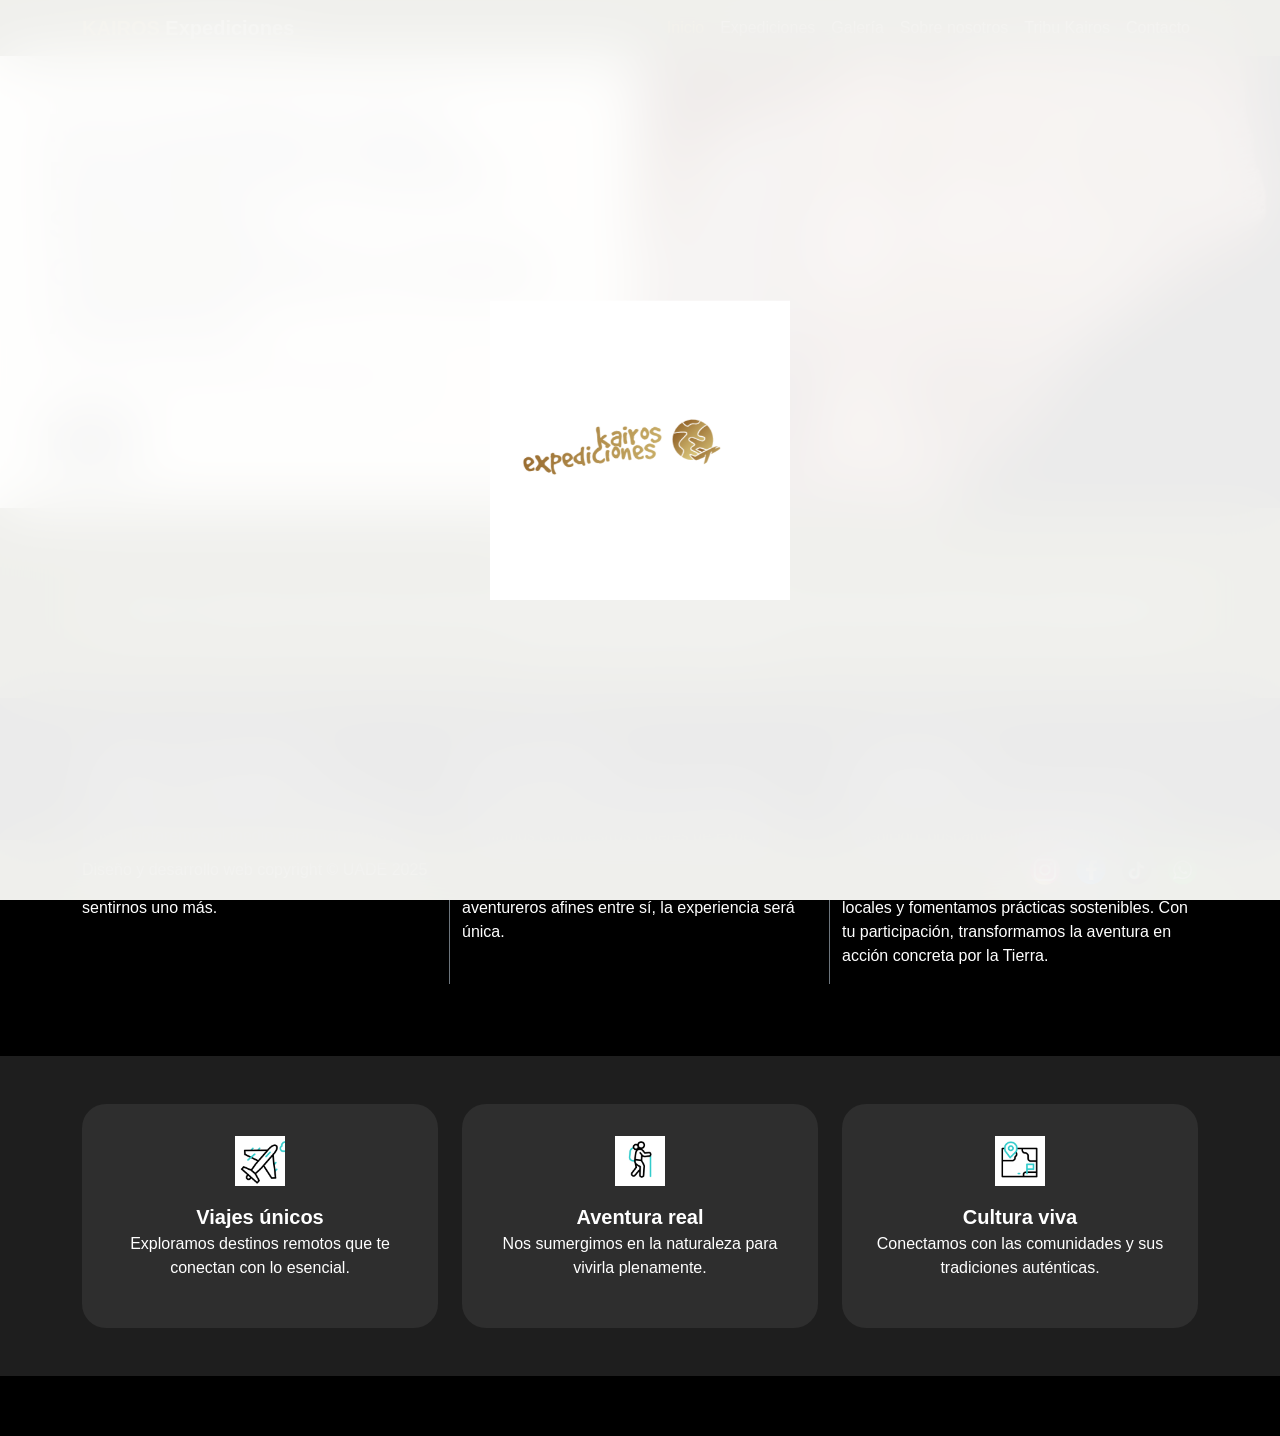
==== index.html @ 796db71e "first commit" ====
<!DOCTYPE html>
<html lang="es">
<head>
    <meta charset="UTF-8">
    <meta name="viewport" content="width=, initial-scale=1.0">
    <link href="https://cdn.jsdelivr.net/npm/bootstrap@5.3.2/dist/css/bootstrap.min.css" rel="stylesheet">
    <link rel="stylesheet" href="css/stilos.css">
    <link rel="icon" href="img/k.png" type="image/png">
    <link rel="preconnect" href="https://fonts.googleapis.com">
    <link rel="preconnect" href="https://fonts.gstatic.com" crossorigin>
    <title>KAIROS expediciones</title>
</head>
<body>

<div id="blur-overlay">
  <img src="img/iconos/logo.png" alt="Logo Kairos Expediciones" id="logo-blur">
</div>

<!-- Navbar -->
<nav class="navbar navbar-expand-lg navbar-dark kairos-navbar">
  <div class="container">
    <a class="navbar-brand fw-bold" href="index.html">
      <span class="kairos-gold">KAIROS</span> <span class="text-light">Expediciones</span>
    </a>
    <button class="navbar-toggler" type="button" data-bs-toggle="collapse" data-bs-target="#navbarNav">
      <span class="navbar-toggler-icon"></span>
    </button>
    <div class="collapse navbar-collapse justify-content-end" id="navbarNav">
      <ul class="navbar-nav">
        <li class="nav-item">
          <a class="nav-link active text-warning" href="index.html">Inicio</a>
        </li>
        <li class="nav-item">
          <a class="nav-link text-light" href="expediciones.html">Expediciones</a>
        </li>
        <li class="nav-item">
          <a class="nav-link text-light" href="galeria.html">Galería</a>
        </li>
        <li class="nav-item">
          <a class="nav-link text-light" href="nosotros.html">Sobre nosotros</a>
        </li>
        <li class="nav-item">
          <a class="nav-link text-light" href="tribu.html">Tribu Kairos</a>
        </li>
         <li class="nav-item">
          <a class="nav-link text-light" href="form.html">Contacto</a>
        </li>
      </ul>
    </div>
  </div>
</nav>

<!-- Hero Sección -->
<section class="position-relative">
  <div class="container-fluid p-0">
    <div class="row g-0">
      <div class="col-12 col-lg-6 order-lg-2">
        <div class="h-100 w-100">
          <img src="img/img_fondo.jpg" alt="Ciudad de Petra" class="img-fluid w-100 h-100 object-fit-cover" style="min-height: 100%;">
        </div>
      </div>
      <div class="col-12 col-lg-6 order-lg-1 d-flex align-items-center justify-content-center text-center text-lg-start" style="background-color: #f5f2e7;">
        <div class="p-5 w-100" style="z-index: 2;">
          <h1 class="fw-bold display-6 display-lg-4 text-dark">
             NO VIAJAMOS PARA ESCAPAR DEL MUNDO, SINO PARA COMPRENDERLO DESDE ADENTRO.
          </h1>
          <p class="lead mt-3 text-dark">¡Te invito a ser parte de esta experiencia!</p>
          <a href="expediciones.html" class="btn btn-dark mt-3">Ver más</a>
        </div>
      </div>
    </div>
  </div>
</section>

<!-- Sección: Nuestra historia -->
<section class="container-fluid kairos-navbar">
  <section class="container text-center text-white py-4">
    <header>
      <h2 class="fw-bold kairos-gold">Nuestra esencia</h2>
      <p class="mt-3">
        Somos Kairos, una alianza de exploradores, pensadores y caminantes. No vendemos viajes: abrimos portales.  
        Cada expedición es una grieta en el tiempo moderno, una invitación a volver a mirar el mundo con ojos nuevos.  
        Creemos que el verdadero lujo es el silencio de una montaña, la historia escrita en piedra, la conexión con lo esencial.
      </p>
    </header>
  </section>
</section>

<!-- Sección: Valores -->
<section class="container-fluid bg-black text-white py-5">
  <section class="container">
    <section class="row text-center text-md-start valores-kairos">

      <article class="col-md-4 mb-4 valor">
        <div class="fw-bold fs-5">ESPÍRITU AVENTURERO</div>
        <p>Entregarse a la aventura y disfrutar cada momento de las salvajes vivencias con el grupo. Nos adaptaremos al medio para probarnos a nosotros mismos. Nos sumergiremos a cada instante en los lugares y las culturas para sentirnos uno más.</p>
      </article>

      <article class="col-md-4 mb-4 valor">
        <div class="fw-bold fs-5">EXCLUSIVIDAD</div>
        <p>Formas de viajar que no habías imaginado, destinos únicos, remotos y poco transitados. Contamos con nuestros Líderes de Expedición, que conocen el planeta como nadie. Además, siempre iremos en grupos reducidos y con aventureros afines entre sí, la experiencia será única.</p>
      </article>

      <article class="col-md-4 mb-4 valor sin-borde">
        <div class="fw-bold fs-5">COMPROMISO</div>
        <p>No solo exploramos sus rincones más remotos, también cuidamos lo que amamos. En cada expedición, buscamos minimizar nuestro impacto y compensar nuestra huella. Reutilizamos, reducimos, apoyamos economías locales y fomentamos prácticas sostenibles. Con tu participación, transformamos la aventura en acción concreta por la Tierra.</p>
      </article>

    </section>
  </section>
</section>

<!-- Sección: Características -->
<section class="container-fluid fondo-seccion py-5">
  <section class="container">
    <section class="row justify-content-center gy-4">

      <article class="col-lg-4 col-12 d-flex justify-content-center">
        <div class="tarjeta-clara text-white text-center w-100">
          <img src="img/iconos/icono_avion.gif" alt="avión en el cielo" class="mb-3" width="50">
          <div class="fw-bold fs-5">Viajes únicos</div>
          <p>Exploramos destinos remotos que te conectan con lo esencial.</p>
        </div>
      </article>

      <article class="col-lg-4 col-md-6 col-12 d-flex justify-content-center">
        <div class="tarjeta-clara text-white text-center w-100">
          <img src="img/iconos/icono_trekking.gif" alt="senderismo" class="mb-3" width="50">
          <div class="fw-bold fs-5">Aventura real</div>
          <p>Nos sumergimos en la naturaleza para vivirla plenamente.</p>
        </div>
      </article>

      <article class="col-lg-4 col-md-6 col-12 d-flex justify-content-center">
        <div class="tarjeta-clara text-white text-center w-100">
          <img src="img/iconos/icono_viaje.gif" alt="mapa" class="mb-3" width="50">
          <div class="fw-bold fs-5">Cultura viva</div>
          <p>Conectamos con las comunidades y sus tradiciones auténticas.</p>
        </div>
      </article>

    </section>
  </section>
</section>

<footer class="py-4 footer-fijo">
  <div class="container d-flex flex-column flex-md-row justify-content-between align-items-center">
    <div class="mb-3 mb-md-0">
      <h3 class="m-0 text-white fs-6">Diseño y desarrollo web copyright &copy; UADE 2025</h3>
    </div>
    <nav>
      <ul class="list-unstyled d-flex mb-0">
        <li class="ms-3">
          <a href="https://www.instagram.com" target="_blank" rel="noopener noreferrer">
            <img src="img/iconos/instagram.png" alt="logo de instagram" width="30">
          </a>
        </li>
        <li class="ms-3">
          <a href="https://www.facebook.com" target="_blank" rel="noopener noreferrer">
            <img src="img/iconos/facebook.png" alt="logo de facebook" width="30">
          </a>
        </li>
        <li class="ms-3">
          <a href="https://www.tiktok.com" target="_blank" rel="noopener noreferrer">
            <img src="img/iconos/ticktok.png" alt="logo de tiktok" width="30">
          </a>
        </li>
        <li class="ms-3">
          <a href="https://wa.me/0000000000?text=Hola%20Kairos!%20Seré%20tu%20asesor.%20¿Qué%20expedición%20querés%20contratar?"
             target="_blank" rel="noopener noreferrer">
            <img src="img/iconos/whatsapp.png" alt="logo de whatsapp" width="30">
          </a>
        </li>
      </ul>
    </nav>

  </div>
</footer>

  <script src="https://cdn.jsdelivr.net/npm/bootstrap@5.3.3/dist/js/bootstrap.bundle.min.js"></script>
  <script src="javascript/eventos.js"></script>

</body>
</html>
---- css/stilos.css ----
.kairos-navbar {
  background-color: #3b3c14;
}

.kairos-gold {
  color: #D4AF37;
}

.fondo-crema {
  background-color: #F2EFDF; 
}

.footer-fijo {
  position: fixed;
  bottom: 0;
  left: 0;
  width: 100%;
  height: 60px; 
  padding: 0; 
  box-sizing: border-box;
  background-color: #3b3c14;
  z-index: 999;
  display: flex; 
  align-items: center;
  justify-content: center;
}


/*Media Queries - Valores Kairos*/

@media (min-width: 768px) {
  .valores-kairos .valor {
    border-right: 1px solid #6c757d;
    border-bottom: none !important;
    padding-right: 20px;
  }

  .valores-kairos .valor.sin-borde {
    border-right: none;
  }
}

@media (max-width: 767px) {
  .valores-kairos .valor {
    border-bottom: 1px solid #6c757d;
    border-right: none;
    padding-bottom: 20px;
    margin-bottom: 20px;
  }

  .valores-kairos .valor.sin-borde {
    border-bottom: none;
  }
}

/*Colores personalizados*/

.fondo-seccion {
  background-color: #1e1e1e;
}

.tarjeta-clara {
  background-color: #2e2e2e;
  border-radius: 1.5rem;
  padding: 2rem;
}

/*Sección de video*/

.video-sobre-nosotros {
  background-color: #F2EFDF;
  padding: 60px 20px;
}

.texto-video {
  max-width: 900px;
  text-align: left;
  color: #333;
  line-height: 1.6;
  margin: 0 auto;
}

.video-responsive {
  aspect-ratio: 16 / 9;
  width: 100%;
  max-width: 900px;
  margin: 0 auto;
  border-radius: 10px;
  overflow: hidden;
  box-shadow: 0 0 10px rgba(0, 0, 0, 0.4);
}

.video-responsive iframe {
  width: 100%;
  height: 100%;
  border: none;
}

@media (max-width: 576px) {
  .texto-video {
    text-align: center;
    font-size: 16px;
  }
}

/*Botón dorado*/

.btn-warning {
  background-color: #D4A017;
  border: none;
  transition: transform 0.2s ease;
}

.btn-warning:hover {
  transform: scale(1.05);
}

/*Cards y sombras*/

.card {
  border-radius: 15px;
  box-shadow: 0 4px 10px rgba(0, 0, 0, 0.2);
}

/* Estilo para igualar altura de imágenes en las tarjetas */
.card-img-top {
  object-fit: cover;
  height: 200px;
}

/*Hero Section*/

.hero {
  position: relative;
  height: 50vh;
  width: 100%;
  overflow: hidden;
}

.hero-img {
  position: absolute;
  top: 0;
  left: 0;
  width: 100%;
  height: 100%;
  object-fit: cover;
  object-position: center;
  z-index: 1;
  filter: brightness(0.8);
}

.hero-text {
  position: absolute;
  top: 50%;
  left: 50%;
  transform: translate(-50%, -50%);
  z-index: 2;
  color: white;
  text-shadow: 2px 2px 6px rgba(0, 0, 0, 0.7);
  padding: 0 1rem;
}

@media (max-width: 768px) {
  .hero {
    height: 60vh;
  }

  .hero-text h1 {
    font-size: 1.6rem;
  }

  .hero-text p {
    font-size: 1rem;
  }
}

/*Secciones de contenido*/

.content-section {
  background-color: #1e1e1e;
  color: #ccc;
  padding: 3rem 1rem;
}

.section-title {
  color: #ffcc00;
}

.description {
  max-width: 800px;
}

/*Carrusel de Imágenes sobre nosotros*/

.carrusel-completo {
  height: 50vh;
  overflow: hidden;
}

.carrusel-interno {
  height: 100%;
}

.item-carrusel {
  height: 100%;
}

.imagen-carrusel {
  width: 100%;
  height: 100%;
  object-fit: cover;
  object-position: center;
  display: block;
}

#blur-overlay {
  position: fixed;
  inset: 0;
  backdrop-filter: blur(30px); 
  background-color: rgba(255, 255, 255, 0.92); 
  z-index: 9999;
  display: flex;
  justify-content: center;
  align-items: center;
  opacity: 1;
  transition: opacity 1.5s ease; 
}

#logo-blur {
  width: 300px;
  height: auto;
  opacity: 1;
  transform: scale(1);
  transition: opacity 2s ease, transform 2s ease;
}

/*tribu kairos selector de principios*/

.principios-selector form {
  background-color: transparent; 
  color: #2e2b2b;
}

.principios-selector .form-check-label small {
  display: block;
  font-size: 0.85rem;
  color: #6c757d;
}

.principios-selector .mensaje-final {
  font-size: 1rem;
  color: #444;
}

/* Fondo claro para secciones */
.fondo-claro {
  background-color: #f5f2e7;
  color: #000;
}

/* Títulos dorados */
.titulo-dorado {
  color: #D4AF37;
  font-weight: bold;
  font-size: 1.5rem;
  margin-bottom: 1rem;
}

/* Acordeón y tarjetas oscuras */
.bg-oscuro {
  background-color: #3b3c14;
  color: #fff;
}

/* Botones del acordeón */
.btn-acordeon {
  background-color: #3b3c14;
  color: #D4AF37;
}

/* Tarjeta personalizada */
.tarjeta-app {
  background-color: #3b3c14;
  color: #fff;
  border: none;
}

/* Pie de tarjeta */
.pie-transparente {
  background-color: transparent;
  border: none;
}

/* Lista transparente (usada dentro de fondo oscuro) */
.lista-transparente .list-group-item {
  background-color: transparent;
  color: #fff;
  border: none;
  padding: 0.5rem;
}

/* seccion recomendaciones*/
.recomendaciones-box {
  background-color: #3b3c14; 
  color: #fff;
  padding: 20px;
  border-radius: 12px;
  margin-bottom: 40px;
  box-shadow: 2px 2px 10px rgba(0, 0, 0, 0.3);
}

/* seccion recomendaciones contacto*/
.recomendaciones-box .list-group-item {
  background-color: transparent;
  color: #fff;
  border: none;
  padding: 10px 0;
}

.fondo-suave {
  max-width: 600px;
  background-color: #f2ebd3;
}

/*seccion iconos sobre nosotros*/
.bg-custom {
  background-color: #3b3c14;
}

.box-bg {
  background-color: #fffaf3; 
}

.icon-size {
  width: 60px;
  height: auto;
  display: block;
  margin-bottom: 0.5rem;
  margin-left: auto;
  margin-right: auto;
}

html, body {
  margin: 0;
  padding: 0;
  overflow-x: hidden;
  box-sizing: border-box;
}
*,
*::before,
*::after {
  box-sizing: inherit;
}

body {
  padding-bottom: 60px;
}

/*galeria de imagenes*/


body {
  background-color: #000;
  color: white;
  font-family: Arial, sans-serif;
}

.contenedor-expediciones {
  padding: 50px 15px;
}

.tarjeta-expedicion {
  position: relative;
  height: 400px;
  overflow: hidden;
  transition: transform 0.3s ease-in-out;
  background-color: #111; 
  border-radius: 6px;
  cursor: pointer;
}

.tarjeta-expedicion:hover img {
  transform: scale(1.05);
}

.tarjeta-expedicion img {
  width: 100%;
  height: 100%;
  object-fit: cover;
  transition: transform 0.5s ease;
  border-radius: 6px;
}

.info-expedicion {
  position: absolute;
  bottom: 0;
  left: 0;
  width: 100%;
  padding: 20px;
  background: linear-gradient(to top, rgba(0,0,0,0.8), rgba(0,0,0,0));
  color: white;
  border-radius: 0 0 6px 6px;
}

.titulo-expedicion {
  font-size: 1.3rem;
  font-weight: bold;
}

.flecha-expedicion {
  font-size: 1.5rem;
  text-decoration: none;
  color: white;
  display: inline-block;
  margin-top: 10px;
  transition: transform 0.2s;
}

.flecha-expedicion:hover {
  transform: translateX(5px);
}

/* Animación de entrada */
.animada {
  opacity: 0;
  transform: translateY(20px);
  transition: all 0.6s ease-out;
}

.animada.visible {
  opacity: 1;
  transform: translateY(0);
}
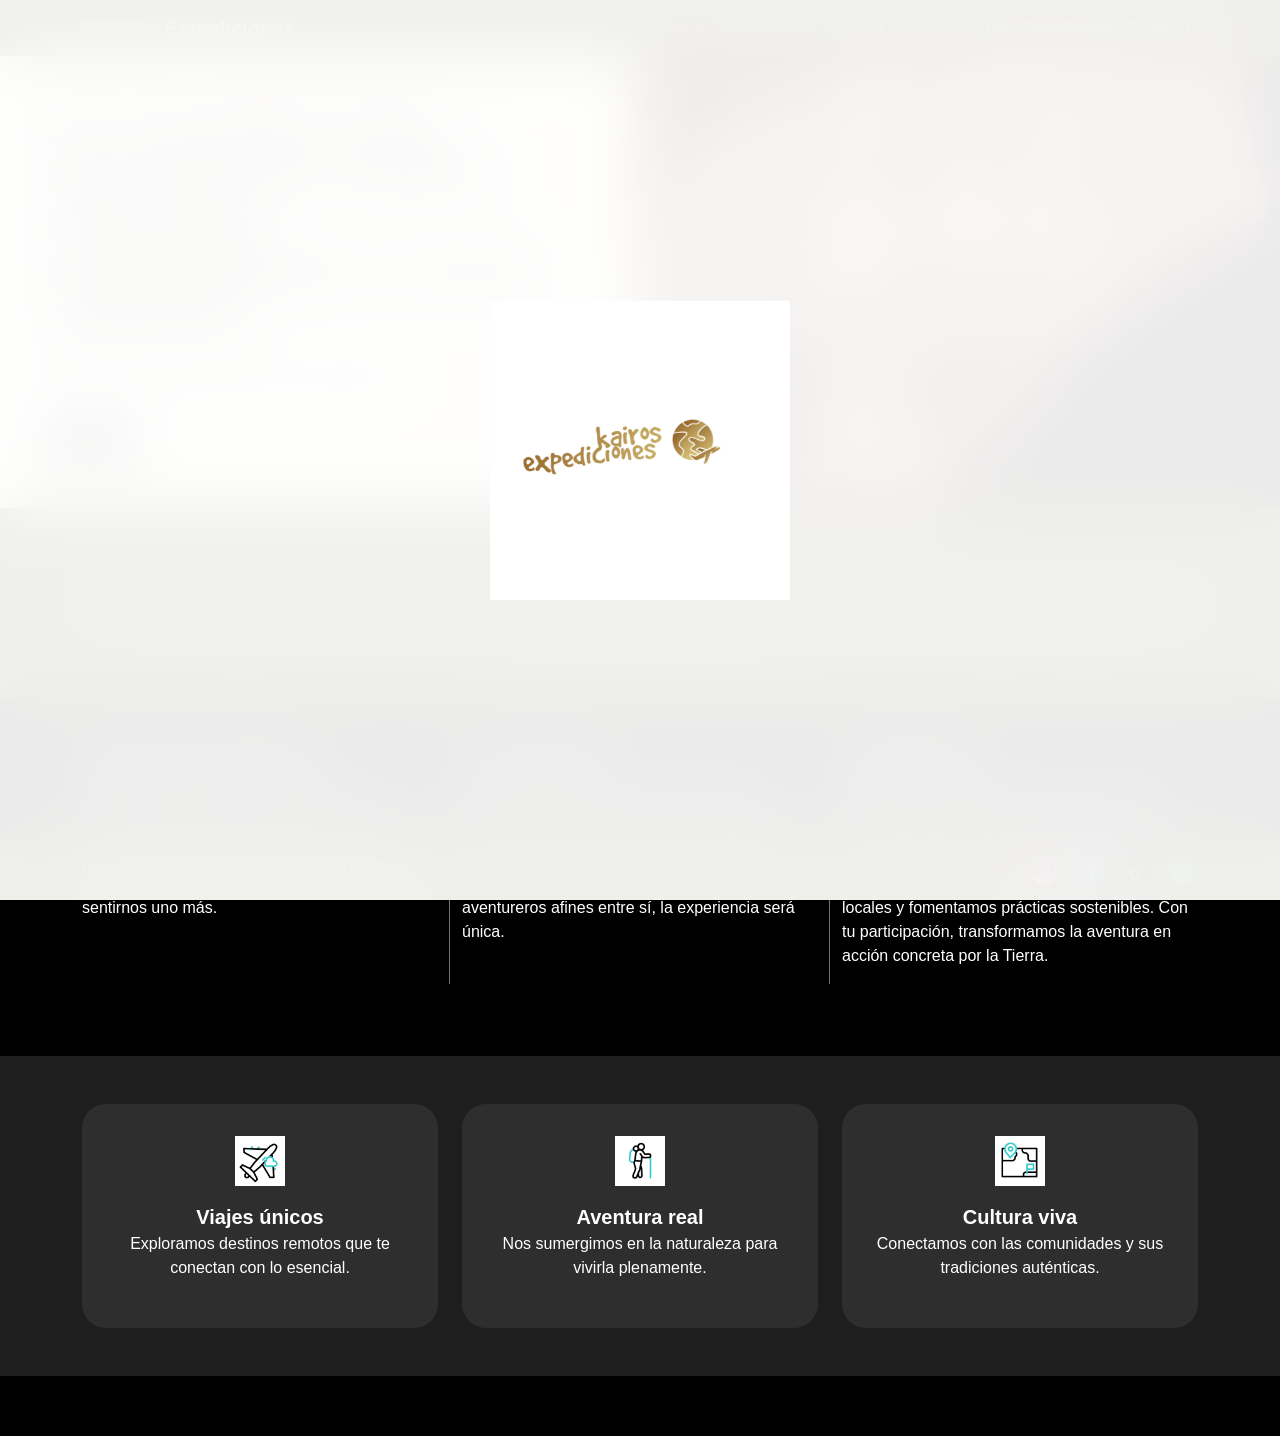
==== commit e5842278: "first commit" ====
--- a/index.html
+++ b/index.html
@@ -166,7 +166,7 @@
           </a>
         </li>
         <li class="ms-3">
-          <a href="https://wa.me/0000000000?text=Hola%20Kairos!%20Seré%20tu%20asesor.%20¿Qué%20expedición%20querés%20contratar?"
+          <a href="https://wa.me/2255410117?text=Hola%20soy%20Luciano!%20Seré%20tu%20asesor.%20¿Qué%20expedición%20querés%20contratar?"
              target="_blank" rel="noopener noreferrer">
             <img src="img/iconos/whatsapp.png" alt="logo de whatsapp" width="30">
           </a>
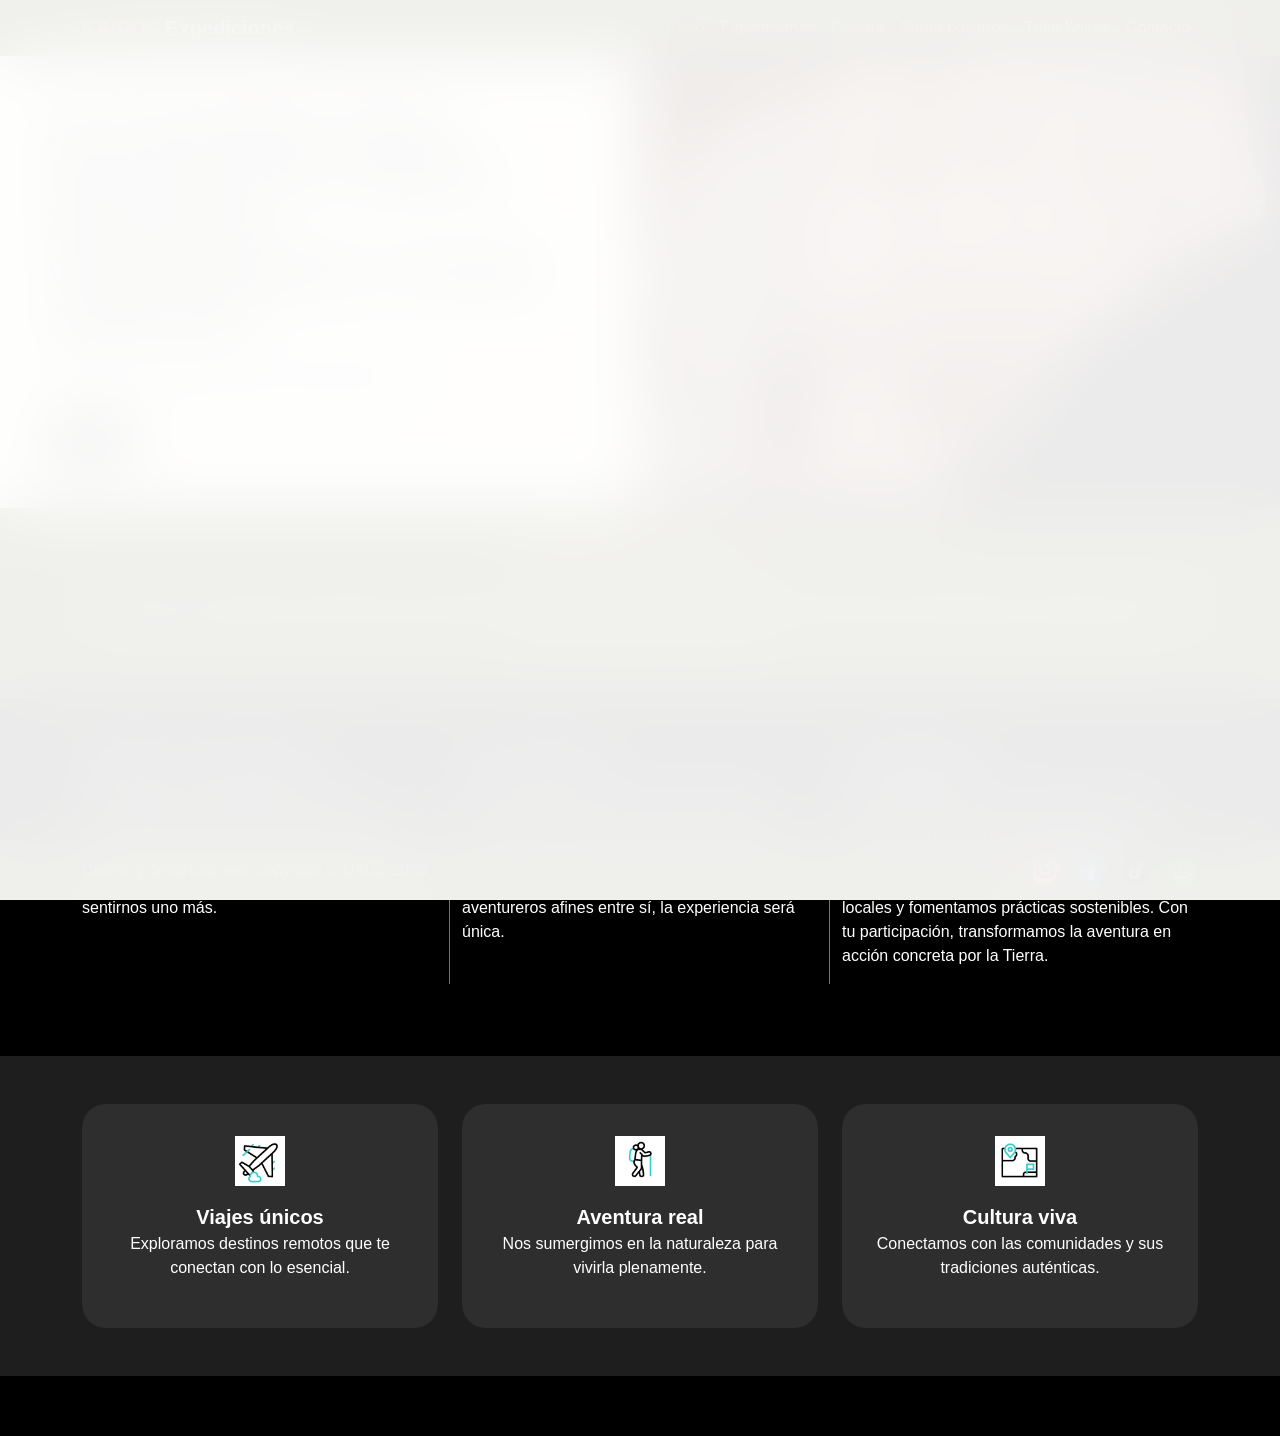
==== commit 98cbda28: "Clean contact data and improve page loading experience" ====
--- a/index.html
+++ b/index.html
@@ -166,7 +166,7 @@
           </a>
         </li>
         <li class="ms-3">
-          <a href="https://wa.me/2255410117?text=Hola%20soy%20Luciano!%20Seré%20tu%20asesor.%20¿Qué%20expedición%20querés%20contratar?"
+          <a href="https://wa.me/0000000000?text=Hola%20Kairos!%20Seré%20tu%20asesor.%20¿Qué%20expedición%20querés%20contratar?"
              target="_blank" rel="noopener noreferrer">
             <img src="img/iconos/whatsapp.png" alt="logo de whatsapp" width="30">
           </a>
--- a/css/stilos.css
+++ b/css/stilos.css
@@ -223,7 +223,7 @@
   justify-content: center;
   align-items: center;
   opacity: 1;
-  transition: opacity 1.5s ease; 
+  transition: opacity 0.4s ease; 
 }
 
 #logo-blur {
@@ -231,7 +231,7 @@
   height: auto;
   opacity: 1;
   transform: scale(1);
-  transition: opacity 2s ease, transform 2s ease;
+  transition: opacity 0.5s ease, transform 0.5s ease;
 }
 
 /*tribu kairos selector de principios*/
@@ -424,7 +424,7 @@
 .animada {
   opacity: 0;
   transform: translateY(20px);
-  transition: all 0.6s ease-out;
+  transition: all 0.4s ease-out;
 }
 
 .animada.visible {
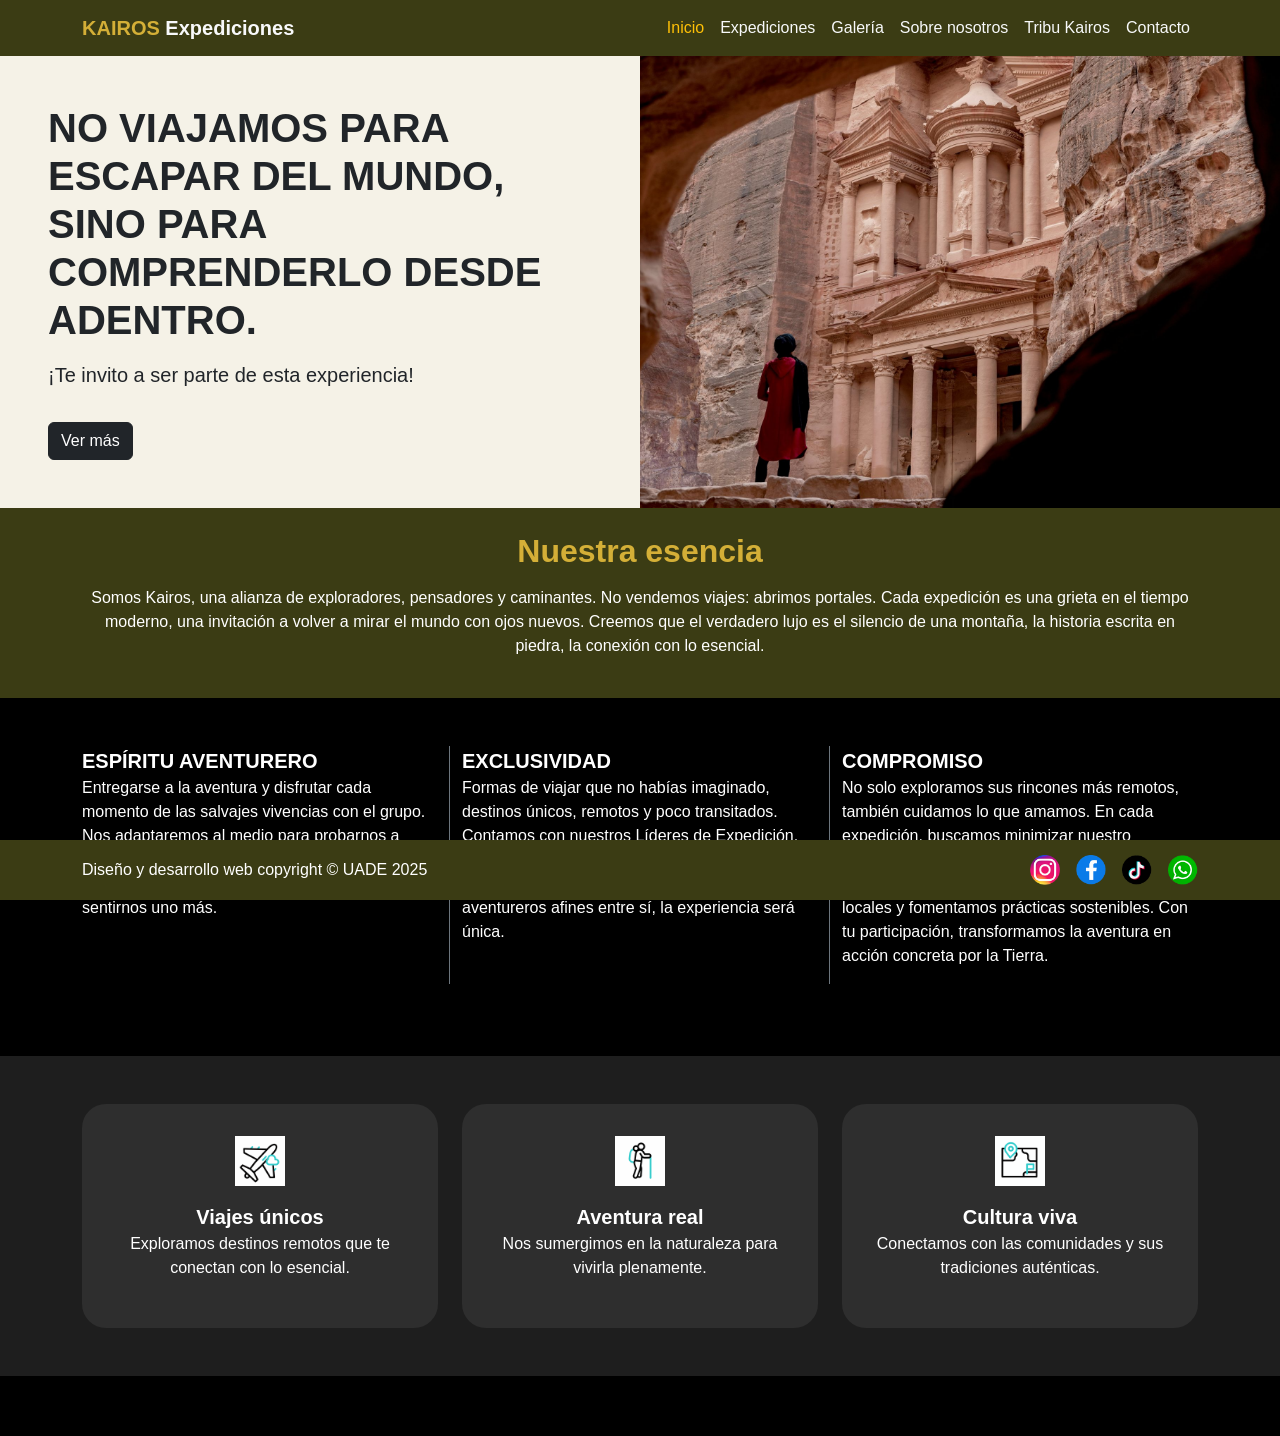
==== commit c6185cb7: "Improve responsive layout, accessibility and performance - Fix index viewport meta and make the foot" ====
--- a/index.html
+++ b/index.html
@@ -2,8 +2,8 @@
 <html lang="es">
 <head>
     <meta charset="UTF-8">
-    <meta name="viewport" content="width=, initial-scale=1.0">
-    <link href="https://cdn.jsdelivr.net/npm/bootstrap@5.3.2/dist/css/bootstrap.min.css" rel="stylesheet">
+    <meta name="viewport" content="width=device-width, initial-scale=1.0">
+    <link href="https://cdn.jsdelivr.net/npm/bootstrap@5.3.3/dist/css/bootstrap.min.css" rel="stylesheet">
     <link rel="stylesheet" href="css/stilos.css">
     <link rel="icon" href="img/k.png" type="image/png">
     <link rel="preconnect" href="https://fonts.googleapis.com">
@@ -22,13 +22,13 @@
     <a class="navbar-brand fw-bold" href="index.html">
       <span class="kairos-gold">KAIROS</span> <span class="text-light">Expediciones</span>
     </a>
-    <button class="navbar-toggler" type="button" data-bs-toggle="collapse" data-bs-target="#navbarNav">
+    <button class="navbar-toggler" type="button" data-bs-toggle="collapse" data-bs-target="#navbarNav" aria-controls="navbarNav" aria-expanded="false" aria-label="Mostrar menú de navegación">
       <span class="navbar-toggler-icon"></span>
     </button>
     <div class="collapse navbar-collapse justify-content-end" id="navbarNav">
       <ul class="navbar-nav">
         <li class="nav-item">
-          <a class="nav-link active text-warning" href="index.html">Inicio</a>
+          <a class="nav-link active text-warning" aria-current="page" href="index.html">Inicio</a>
         </li>
         <li class="nav-item">
           <a class="nav-link text-light" href="expediciones.html">Expediciones</a>
@@ -56,12 +56,12 @@
     <div class="row g-0">
       <div class="col-12 col-lg-6 order-lg-2">
         <div class="h-100 w-100">
-          <img src="img/img_fondo.jpg" alt="Ciudad de Petra" class="img-fluid w-100 h-100 object-fit-cover" style="min-height: 100%;">
+          <img src="img/img_fondo.jpg" alt="Ciudad de Petra" class="img-fluid w-100 h-100 object-fit-cover hero-inicio-img">
         </div>
       </div>
-      <div class="col-12 col-lg-6 order-lg-1 d-flex align-items-center justify-content-center text-center text-lg-start" style="background-color: #f5f2e7;">
-        <div class="p-5 w-100" style="z-index: 2;">
-          <h1 class="fw-bold display-6 display-lg-4 text-dark">
+      <div class="col-12 col-lg-6 order-lg-1 d-flex align-items-center justify-content-center text-center text-lg-start hero-inicio-texto">
+        <div class="p-4 p-md-5 w-100">
+          <h1 class="fw-bold display-6 text-dark">
              NO VIAJAMOS PARA ESCAPAR DEL MUNDO, SINO PARA COMPRENDERLO DESDE ADENTRO.
           </h1>
           <p class="lead mt-3 text-dark">¡Te invito a ser parte de esta experiencia!</p>
@@ -146,29 +146,29 @@
 <footer class="py-4 footer-fijo">
   <div class="container d-flex flex-column flex-md-row justify-content-between align-items-center">
     <div class="mb-3 mb-md-0">
-      <h3 class="m-0 text-white fs-6">Diseño y desarrollo web copyright &copy; UADE 2025</h3>
+      <p class="m-0 text-white fs-6">Diseño y desarrollo web copyright &copy; UADE 2025</p>
     </div>
     <nav>
       <ul class="list-unstyled d-flex mb-0">
         <li class="ms-3">
           <a href="https://www.instagram.com" target="_blank" rel="noopener noreferrer">
-            <img src="img/iconos/instagram.png" alt="logo de instagram" width="30">
+            <img src="img/iconos/instagram.png" alt="Instagram de Kairos" width="30">
           </a>
         </li>
         <li class="ms-3">
           <a href="https://www.facebook.com" target="_blank" rel="noopener noreferrer">
-            <img src="img/iconos/facebook.png" alt="logo de facebook" width="30">
+            <img src="img/iconos/facebook.png" alt="Facebook de Kairos" width="30">
           </a>
         </li>
         <li class="ms-3">
           <a href="https://www.tiktok.com" target="_blank" rel="noopener noreferrer">
-            <img src="img/iconos/ticktok.png" alt="logo de tiktok" width="30">
+            <img src="img/iconos/ticktok.png" alt="TikTok de Kairos" width="30">
           </a>
         </li>
         <li class="ms-3">
           <a href="https://wa.me/0000000000?text=Hola%20Kairos!%20Seré%20tu%20asesor.%20¿Qué%20expedición%20querés%20contratar?"
              target="_blank" rel="noopener noreferrer">
-            <img src="img/iconos/whatsapp.png" alt="logo de whatsapp" width="30">
+            <img src="img/iconos/whatsapp.png" alt="WhatsApp de Kairos" width="30">
           </a>
         </li>
       </ul>
--- a/css/stilos.css
+++ b/css/stilos.css
@@ -1,32 +1,108 @@
-.kairos-navbar {
-  background-color: #3b3c14;
+/* Paleta Kairos */
+
+:root {
+  --kairos-oliva: #3b3c14;
+  --kairos-dorado: #D4AF37;
+  --kairos-amarillo: #ffcc00;
+  --kairos-crema: #F2EFDF;
+  --kairos-crema-claro: #f5f2e7;
+  --kairos-gris-oscuro: #1e1e1e;
+  --kairos-gris: #2e2e2e;
+  --footer-alto: 60px;
+}
+
+/* Base */
+
+*,
+*::before,
+*::after {
+  box-sizing: border-box;
+}
+
+html,
+body {
+  margin: 0;
+  padding: 0;
+  overflow-x: hidden;
+}
+
+body {
+  background-color: #000;
+  color: white;
+  font-family: Arial, sans-serif;
+  padding-bottom: var(--footer-alto);
+}
+
+/* Foco visible para navegación con teclado */
+a:focus-visible,
+button:focus-visible,
+.form-check-input:focus-visible {
+  outline: 3px solid var(--kairos-amarillo);
+  outline-offset: 2px;
+}
+
+/* Colores generales */
+
+.kairos-navbar,
+.bg-custom,
+.bg-oscuro,
+.tarjeta-app {
+  background-color: var(--kairos-oliva);
 }
 
 .kairos-gold {
-  color: #D4AF37;
+  color: var(--kairos-dorado);
 }
 
 .fondo-crema {
-  background-color: #F2EFDF; 
-}
+  background-color: var(--kairos-crema);
+}
+
+.fondo-seccion {
+  background-color: var(--kairos-gris-oscuro);
+}
+
+.fondo-claro {
+  background-color: var(--kairos-crema-claro);
+  color: #000;
+}
+
+.box-bg {
+  background-color: #fffaf3;
+}
+
+/* Footer: fijo en pantallas medianas y grandes, normal en celulares */
 
 .footer-fijo {
   position: fixed;
   bottom: 0;
   left: 0;
   width: 100%;
-  height: 60px; 
-  padding: 0; 
-  box-sizing: border-box;
-  background-color: #3b3c14;
+  min-height: var(--footer-alto);
+  padding: 0.5rem 0 !important;
+  background-color: var(--kairos-oliva);
   z-index: 999;
-  display: flex; 
+  display: flex;
   align-items: center;
   justify-content: center;
 }
 
-
-/*Media Queries - Valores Kairos*/
+.footer-fijo img {
+  display: block;
+}
+
+@media (max-width: 767px) {
+  body {
+    padding-bottom: 0;
+  }
+
+  .footer-fijo {
+    position: static;
+    padding: 1rem 0 !important;
+  }
+}
+
+/* Valores Kairos (inicio) */
 
 @media (min-width: 768px) {
   .valores-kairos .valor {
@@ -53,22 +129,26 @@
   }
 }
 
-/*Colores personalizados*/
-
-.fondo-seccion {
-  background-color: #1e1e1e;
-}
-
 .tarjeta-clara {
-  background-color: #2e2e2e;
+  background-color: var(--kairos-gris);
   border-radius: 1.5rem;
   padding: 2rem;
 }
 
-/*Sección de video*/
+/* Hero de inicio */
+
+.hero-inicio-texto {
+  background-color: var(--kairos-crema-claro);
+}
+
+.hero-inicio-img {
+  min-height: 300px;
+}
+
+/* Sección de video (sobre nosotros) */
 
 .video-sobre-nosotros {
-  background-color: #F2EFDF;
+  background-color: var(--kairos-crema);
   padding: 60px 20px;
 }
 
@@ -97,42 +177,35 @@
 }
 
 @media (max-width: 576px) {
+  .video-sobre-nosotros {
+    padding: 40px 0;
+  }
+
   .texto-video {
     text-align: center;
     font-size: 16px;
   }
 }
 
-/*Botón dorado*/
-
-.btn-warning {
-  background-color: #D4A017;
-  border: none;
-  transition: transform 0.2s ease;
-}
-
-.btn-warning:hover {
-  transform: scale(1.05);
-}
-
-/*Cards y sombras*/
+/* Cards */
 
 .card {
   border-radius: 15px;
   box-shadow: 0 4px 10px rgba(0, 0, 0, 0.2);
 }
 
-/* Estilo para igualar altura de imágenes en las tarjetas */
+/* Iguala la altura de las imágenes en las tarjetas */
 .card-img-top {
   object-fit: cover;
   height: 200px;
 }
 
-/*Hero Section*/
+/* Hero de las páginas de expedición */
 
 .hero {
   position: relative;
   height: 50vh;
+  min-height: 280px;
   width: 100%;
   overflow: hidden;
 }
@@ -155,6 +228,7 @@
   left: 50%;
   transform: translate(-50%, -50%);
   z-index: 2;
+  width: 100%;
   color: white;
   text-shadow: 2px 2px 6px rgba(0, 0, 0, 0.7);
   padding: 0 1rem;
@@ -162,11 +236,11 @@
 
 @media (max-width: 768px) {
   .hero {
-    height: 60vh;
+    height: 40vh;
   }
 
   .hero-text h1 {
-    font-size: 1.6rem;
+    font-size: 2.2rem;
   }
 
   .hero-text p {
@@ -174,33 +248,53 @@
   }
 }
 
-/*Secciones de contenido*/
+/* Secciones de contenido */
 
 .content-section {
-  background-color: #1e1e1e;
+  background-color: var(--kairos-gris-oscuro);
   color: #ccc;
   padding: 3rem 1rem;
 }
 
 .section-title {
-  color: #ffcc00;
+  color: var(--kairos-amarillo);
+}
+
+.subtitulo {
+  font-size: 1.25rem;
+  margin-bottom: 1rem;
 }
 
 .description {
   max-width: 800px;
 }
 
-/*Carrusel de Imágenes sobre nosotros*/
+/* Mapa interactivo */
+
+.seccion-mapa {
+  margin-bottom: 3rem;
+}
+
+.mapa-expedicion {
+  height: 400px;
+  border-radius: 8px;
+}
+
+@media (max-width: 576px) {
+  .mapa-expedicion {
+    height: 280px;
+  }
+}
+
+/* Carrusel de imágenes (sobre nosotros) */
 
 .carrusel-completo {
   height: 50vh;
+  min-height: 260px;
   overflow: hidden;
 }
 
-.carrusel-interno {
-  height: 100%;
-}
-
+.carrusel-interno,
 .item-carrusel {
   height: 100%;
 }
@@ -213,85 +307,88 @@
   display: block;
 }
 
+/* Animación de entrada del logo */
+
 #blur-overlay {
   position: fixed;
   inset: 0;
-  backdrop-filter: blur(30px); 
-  background-color: rgba(255, 255, 255, 0.92); 
+  backdrop-filter: blur(30px);
+  background-color: rgba(255, 255, 255, 0.92);
   z-index: 9999;
   display: flex;
   justify-content: center;
   align-items: center;
   opacity: 1;
-  transition: opacity 0.4s ease; 
+  transition: opacity 0.5s ease;
 }
 
 #logo-blur {
-  width: 300px;
+  width: min(300px, 70vw);
   height: auto;
   opacity: 1;
   transform: scale(1);
-  transition: opacity 0.5s ease, transform 0.5s ease;
-}
-
-/*tribu kairos selector de principios*/
-
-.principios-selector form {
-  background-color: transparent; 
-  color: #2e2b2b;
-}
-
-.principios-selector .form-check-label small {
-  display: block;
-  font-size: 0.85rem;
-  color: #6c757d;
-}
-
-.principios-selector .mensaje-final {
-  font-size: 1rem;
-  color: #444;
-}
-
-/* Fondo claro para secciones */
-.fondo-claro {
-  background-color: #f5f2e7;
-  color: #000;
-}
-
-/* Títulos dorados */
+  transition: opacity 0.6s ease, transform 0.6s ease;
+}
+
+/* Tribu Kairos */
+
+.hero-tribu {
+  height: 400px;
+  object-fit: cover;
+}
+
+.hero-tribu-texto {
+  max-width: 600px;
+  padding-left: 30px;
+  text-shadow: 2px 2px 6px rgba(0, 0, 0, 0.7);
+}
+
+@media (max-width: 576px) {
+  .hero-tribu {
+    height: 480px;
+  }
+
+  .hero-tribu-texto {
+    padding: 0 1rem;
+  }
+
+  .hero-tribu-texto p {
+    font-size: 1.1rem !important;
+  }
+}
+
+/* Contacto: títulos, acordeón y tarjetas */
+
 .titulo-dorado {
-  color: #D4AF37;
+  color: var(--kairos-dorado);
   font-weight: bold;
   font-size: 1.5rem;
   margin-bottom: 1rem;
 }
 
-/* Acordeón y tarjetas oscuras */
-.bg-oscuro {
-  background-color: #3b3c14;
+.titulo-app {
+  font-size: 1.2rem;
+}
+
+.bg-oscuro,
+.tarjeta-app {
   color: #fff;
 }
 
-/* Botones del acordeón */
+.tarjeta-app {
+  border: none;
+}
+
 .btn-acordeon {
-  background-color: #3b3c14;
-  color: #D4AF37;
-}
-
-/* Tarjeta personalizada */
-.tarjeta-app {
-  background-color: #3b3c14;
-  color: #fff;
-  border: none;
-}
-
-/* Pie de tarjeta */
+  background-color: var(--kairos-oliva);
+  color: var(--kairos-dorado);
+}
+
 .pie-transparente {
   background-color: transparent;
   border: none;
 }
 
-/* Lista transparente (usada dentro de fondo oscuro) */
 .lista-transparente .list-group-item {
   background-color: transparent;
   color: #fff;
@@ -299,9 +396,8 @@
   padding: 0.5rem;
 }
 
-/* seccion recomendaciones*/
 .recomendaciones-box {
-  background-color: #3b3c14; 
+  background-color: var(--kairos-oliva);
   color: #fff;
   padding: 20px;
   border-radius: 12px;
@@ -309,7 +405,6 @@
   box-shadow: 2px 2px 10px rgba(0, 0, 0, 0.3);
 }
 
-/* seccion recomendaciones contacto*/
 .recomendaciones-box .list-group-item {
   background-color: transparent;
   color: #fff;
@@ -320,16 +415,17 @@
 .fondo-suave {
   max-width: 600px;
   background-color: #f2ebd3;
-}
-
-/*seccion iconos sobre nosotros*/
-.bg-custom {
-  background-color: #3b3c14;
-}
-
-.box-bg {
-  background-color: #fffaf3; 
-}
+  color: #212529;
+}
+
+@media (max-width: 640px) {
+  .fondo-suave {
+    margin-left: 1rem;
+    margin-right: 1rem;
+  }
+}
+
+/* Íconos (sobre nosotros) */
 
 .icon-size {
   width: 60px;
@@ -340,30 +436,7 @@
   margin-right: auto;
 }
 
-html, body {
-  margin: 0;
-  padding: 0;
-  overflow-x: hidden;
-  box-sizing: border-box;
-}
-*,
-*::before,
-*::after {
-  box-sizing: inherit;
-}
-
-body {
-  padding-bottom: 60px;
-}
-
-/*galeria de imagenes*/
-
-
-body {
-  background-color: #000;
-  color: white;
-  font-family: Arial, sans-serif;
-}
+/* Galería de expediciones */
 
 .contenedor-expediciones {
   padding: 50px 15px;
@@ -374,9 +447,19 @@
   height: 400px;
   overflow: hidden;
   transition: transform 0.3s ease-in-out;
-  background-color: #111; 
+  background-color: #111;
   border-radius: 6px;
   cursor: pointer;
+}
+
+@media (max-width: 767px) {
+  .contenedor-expediciones {
+    padding: 30px 10px;
+  }
+
+  .tarjeta-expedicion {
+    height: 300px;
+  }
 }
 
 .tarjeta-expedicion:hover img {
@@ -391,20 +474,24 @@
   border-radius: 6px;
 }
 
+/* Cubre toda la tarjeta para que el enlace (stretched-link) sea clickeable en toda su superficie */
 .info-expedicion {
   position: absolute;
-  bottom: 0;
-  left: 0;
-  width: 100%;
+  inset: 0;
+  display: flex;
+  flex-direction: column;
+  justify-content: flex-end;
+  align-items: flex-start;
   padding: 20px;
-  background: linear-gradient(to top, rgba(0,0,0,0.8), rgba(0,0,0,0));
+  background: linear-gradient(to top, rgba(0, 0, 0, 0.8), rgba(0, 0, 0, 0) 45%);
   color: white;
-  border-radius: 0 0 6px 6px;
+  border-radius: 6px;
 }
 
 .titulo-expedicion {
   font-size: 1.3rem;
   font-weight: bold;
+  margin: 0;
 }
 
 .flecha-expedicion {
@@ -413,14 +500,15 @@
   color: white;
   display: inline-block;
   margin-top: 10px;
-  transition: transform 0.2s;
-}
-
-.flecha-expedicion:hover {
-  transform: translateX(5px);
-}
-
-/* Animación de entrada */
+  transition: padding-left 0.2s;
+}
+
+/* padding en vez de transform: un transform en el enlace achicaría el área del stretched-link */
+.tarjeta-expedicion:hover .flecha-expedicion {
+  padding-left: 5px;
+}
+
+/* Animación de aparición al hacer scroll */
 .animada {
   opacity: 0;
   transform: translateY(20px);
@@ -431,3 +519,18 @@
   opacity: 1;
   transform: translateY(0);
 }
+
+/* Respeta a quienes prefieren menos movimiento */
+@media (prefers-reduced-motion: reduce) {
+  *,
+  *::before,
+  *::after {
+    transition-duration: 0.01ms !important;
+    animation-duration: 0.01ms !important;
+  }
+
+  .animada {
+    opacity: 1;
+    transform: none;
+  }
+}
